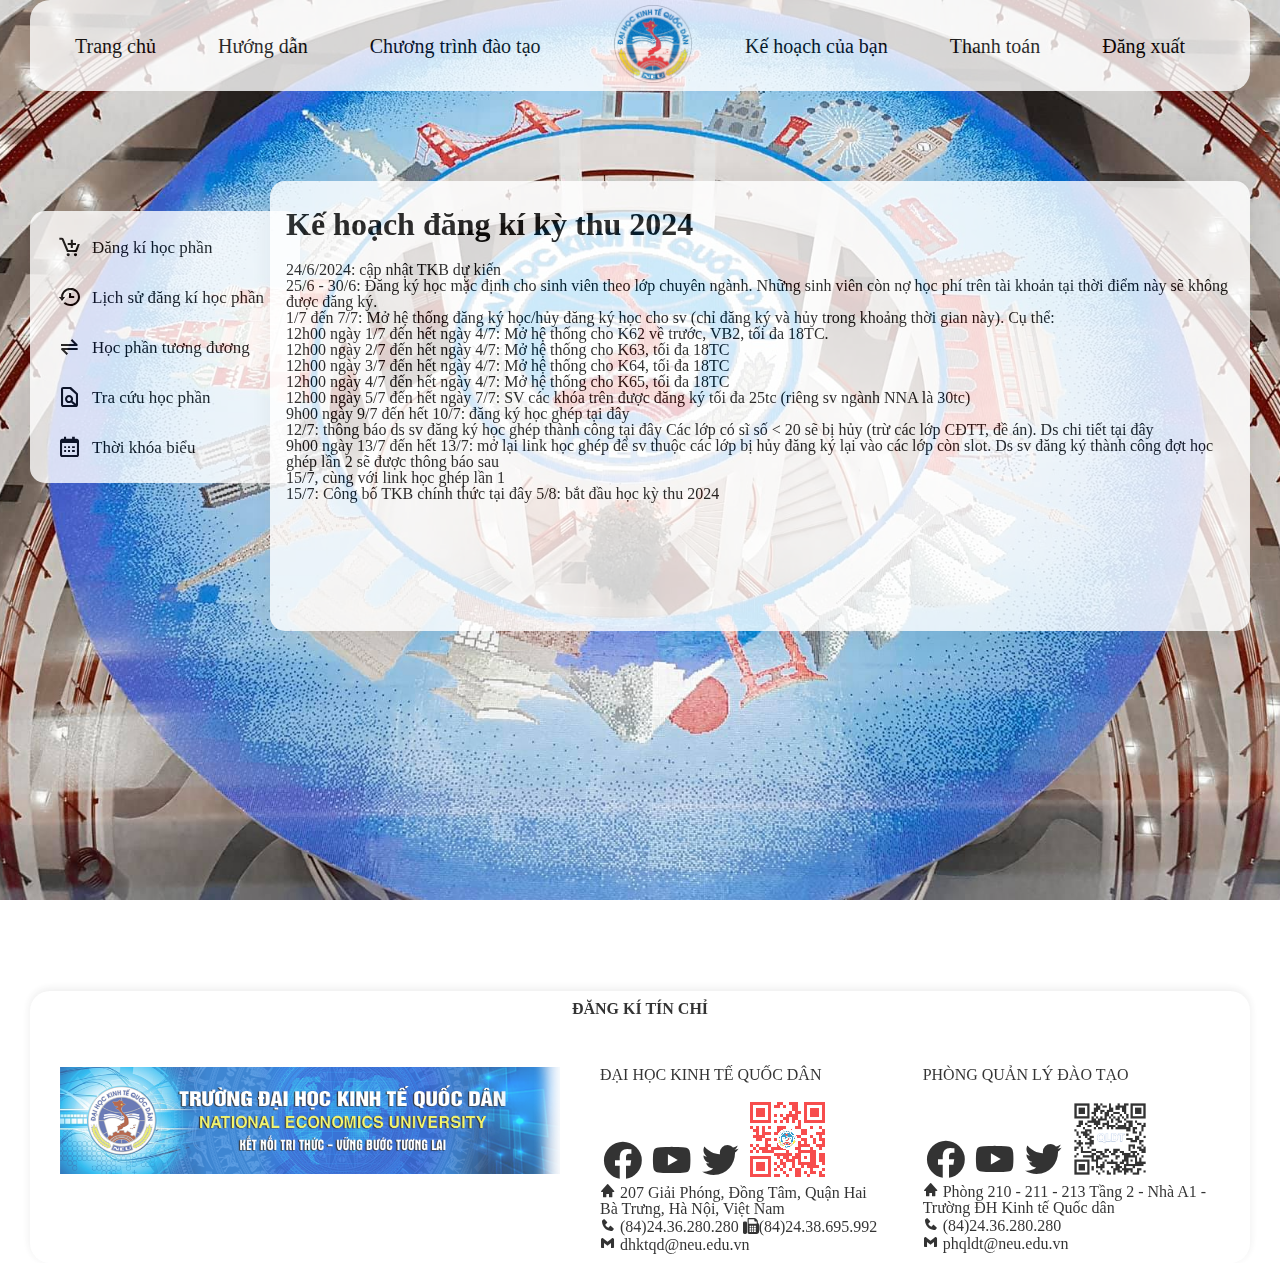
==== index.html @ bfdd2fc4 "ọdj" ====
<!DOCTYPE html>
<html lang="en">
  <head>
    <meta charset="UTF-8" />
    <meta name="viewport" content="width=device-width, initial-scale=1.0" />
    <meta name="description" content="Trang chủ của lớp CS, học design web," />
    <meta name="keywords" content="Trang chủ, lớp CS, disgn web" />
    <meta name="author" content="Lớp CS, sơn" />
    <link
      rel="apple-touch-icon"
      sizes="180x180"
      href="./favicon_io/apple-touch-icon.png"
    />
    <link
      rel="icon"
      type="image/png"
      sizes="32x32"
      href="./favicon_io/favicon-32x32.png"
    />
    <link
      rel="icon"
      type="image/png"
      sizes="16x16"
      href="./favicon_io/favicon-16x16.png"
    />
    <link rel="manifest" href="./favicon_io/site.webmanifest" />
    <link rel="stylesheet" href="reset.css" />
    <link rel="stylesheet" href="style.css" />
    <link
      href="https://unpkg.com/boxicons@2.1.4/css/boxicons.min.css"
      rel="stylesheet"
    />
    <link rel="stylesheet" href="https://cdnjs.cloudflare.com/ajax/libs/font-awesome/4.7.0/css/font-awesome.min.css">

    <title>Trang chủ</title>
  </head>
  <body>
    <!-- Header -->
    <header class="header fixed">
      <div class="main-content">
        <div class="body">
          <!-- nav -->
          <nav class="nav">
            <ul>
              <li>
                <a href="index.html">Trang chủ</a>
              </li>
              <li>
                <a href="huongdan.html">Hướng dẫn</a>
              </li>
              <li>
                <a href="ctdt.html">Chương trình đào tạo</a>
              </li>
            </ul>
          </nav>
          <!-- logo -->
          <a href="trangchu.html"
            ><img src="./logo.png" alt="NEU" class="logo"
          /></a>

          <nav class="nav">
            <ul>
              <li>
                <a href="kehoach.html">Kế hoạch của bạn</a>
              </li>
              <li>
                <a
                  href="https://e-bills.vn/pay/neu?fbclid=IwY2xjawF2RWxleHRuA2FlbQIxMAABHfRVqgrXQMPe5sLyxSXxdHt6NDF8VbCAdt6K2OqB-fruUBBJhyiv2BYnvg_aem_BzIFqqnhdk-18_bM3uUsNg"
                  target="_blank"
                  >Thanh toán</a
                >
              </li>
              <li>
                <a href="dangnhap.html">Đăng xuất</a>
              </li>
            </ul>
          </nav>
        </div>
      </div>
    </header>
    <!-- Main -->
    <div class="main">
      <div class="left">
        <div class="navbar">
          <div class="sidebar">
            <div class="nav">
              <ul>
                <li>
                  <a href="dkitin.html"
                    ><i class="bx bx-cart-add icon"></i
                    ><span>Đăng kí học phần</span></a
                  >
                </li>
                <li>
                  <a href="lichsudk.html"
                    ><i class="bx bx-history icon"></i
                    ><span>Lịch sử đăng kí học phần</span></a
                  >
                </li>
                <li>
                  <a href="hocphantuongduong.html"
                    ><i class="bx bx-transfer-alt icon"></i
                    ><span>Học phần tương đương</span></a
                  >
                </li>
                <li>
                  <a href="tracuu.html"
                    ><i class="bx bx-file-find icon"></i
                    ><span>Tra cứu học phần</span></a
                  >
                </li>
                <li>
                  <a href="tkb.html"
                    ><i class="bx bx-calendar icon"></i
                    ><span>Thời khóa biểu</span></a
                  >
                </li>
              </ul>
            </div>
          </div>
        </div>
      </div>
      <div class="right-content">
        <div class="content">
          <h1>Kế hoạch đăng kí kỳ thu 2024</h1>
          24/6/2024: cập nhật TKB dự kiến <br />
          25/6 - 30/6: Đăng ký học mặc định cho sinh viên theo lớp chuyên ngành.
          Những sinh viên còn nợ học phí trên tài khoản tại thời điểm này sẽ
          không được đăng ký. <br />
          1/7 đến 7/7: Mở hệ thống đăng ký học/hủy đăng ký học cho sv (chỉ đăng
          ký và hủy trong khoảng thời gian này). Cụ thể: <br />
          12h00 ngày 1/7 đến hết ngày 4/7: Mở hệ thống cho K62 về trước, VB2,
          tối đa 18TC. <br />
          12h00 ngày 2/7 đến hết ngày 4/7: Mở hệ thống cho K63, tối đa 18TC
          <br />
          12h00 ngày 3/7 đến hết ngày 4/7: Mở hệ thống cho K64, tối đa 18TC
          <br />
          12h00 ngày 4/7 đến hết ngày 4/7: Mở hệ thống cho K65, tối đa 18TC
          <br />
          12h00 ngày 5/7 đến hết ngày 7/7: SV các khóa trên được đăng ký tối đa
          25tc (riêng sv ngành NNA là 30tc) <br />
          9h00 ngày 9/7 đến hết 10/7: đăng ký học ghép tại đây <br />
          12/7: thông báo ds sv đăng ký học ghép thành công tại đây Các lớp có
          sĩ số < 20 sẽ bị hủy (trừ các lớp CĐTT, đề án). Ds chi tiết tại đây
          <br />
          9h00 ngày 13/7 đến hết 13/7: mở lại link học ghép để sv thuộc các lớp
          bị hủy đăng ký lại vào các lớp còn slot. Ds sv đăng ký thành công đợt
          học ghép lần 2 sẽ được thông báo sau <br />
          15/7, cùng với link học ghép lần 1 <br />
          15/7: Công bố TKB chính thức tại đây 5/8: bắt đầu học kỳ thu 2024
          <br />
        </div>
      </div>
    </div>

    <script>
      const date = new Date("December 25, 2023");
      const month = date.getMonth();
      console.log("Month = " + month);
    </script>

    <!-- Footer -->
    <footer class="footer">
      <div class="footer-title" style="text-align: center; font-weight: bold;" >ĐĂNG KÍ TÍN CHỈ</div>
      <div class="content_footer">
        <div class="row">
          <div class="column">
            <a href="https://www.neu.edu.vn/" target="_blank"><img src="./banner.png" alt="NEU" width="500"></a>
          </div>
          <div class="column">
            <h3 class="title">ĐẠI HỌC KINH TẾ QUỐC DÂN</h3> <br>
            <div class="socials">
              <a href="https://www.facebook.com/ktqdNEU/" target="_blank"><i class='bx bxl-facebook-circle' ></i></a>
              <a href="https://www.youtube.com/channel/UCV24tBVKuhkSC1kd36FbvmA" target="_blank"><i class='bx bxl-youtube' ></i></a>
              <a href="https://x.com/DaiHocKTQD" target="_blank"><i class='bx bxl-twitter'></i></a>
              <a href="https://www.neu.edu.vn/"><img src="./neu_qr.png" alt="NEU"></a>
            </div>
            <ul>
              <li><i class='bx bxs-home'></i>
                <span>207 Giải Phóng, Đồng Tâm, Quận Hai Bà Trưng, Hà Nội, Việt Nam</span>
              </li>
              <li><i class='bx bxs-phone'></i>
                <a href="tel:(84)24.36.280.280">(84)24.36.280.280</a>
                <a href="tel:(84)24.38.695.992"><i class="fa fa-fax"></i>(84)24.38.695.992</a>
              </li>
              <li><i class='bx bxl-gmail'></i>
                <a href="mailto:dhktqd@neu.edu.vn">dhktqd@neu.edu.vn</a>
              </li>
            </ul>
          </div>
          <div class="column">
            <h3 class="title">PHÒNG QUẢN LÝ ĐÀO TẠO</h3><br>
            <div class="socials">
              <a href="https://www.facebook.com/tvtsneu" target="_blank"><i class='bx bxl-facebook-circle' ></i></a>
              <a href="https://www.youtube.com/channel/UCV24tBVKuhkSC1kd36FbvmA" target="_blank"><i class='bx bxl-youtube' ></i></a>
              <a href="https://x.com/DaiHocKTQD" target="_blank"><i class='bx bxl-twitter'></i></a>
              <a href="https://daotao.neu.edu.vn/"><img src="./qr-code_qldt1.png" alt="NEU" width="80"></a>
            </div>
            <ul>
              <li><i class='bx bxs-home'></i>
                <span>Phòng 210 - 211 - 213 Tầng 2 - Nhà A1 - Trường ĐH Kinh tế Quốc dân</span>
              </li>
              <li><i class='bx bxs-phone'></i>
                <a href="tel:(84)24.36.280.280">(84)24.36.280.280</a>
              </li>
              <li><i class='bx bxl-gmail'></i>
                <a href="mailto:phqldt@neu.edu.vn">phqldt@neu.edu.vn</a>
              </li>
            </ul>
          </div>
        </div>
      </div>
    </footer>
  </body>
</html>
---- style.css ----
* {
  box-sizing: border-box;
}

body {
  background-color: white;
  color: black;
  font-size: 1.6rem;
  background-image: url(./NEU-cau_truc_toa_nha_the_ky.jpg);
  background-size: cover;
  background-attachment: fixed;
  background-position: center;
  background-repeat: no-repeat;
  width: 100%;
  height: 60vh;
}

html {
  font-size: 62.5%;
}

a {
  text-decoration: none;
  color: black;
}

/* header */
.header {
  background-color: white;
  border-radius: 20px;
  width: calc(100% - 60px);
  margin-left: auto;
  margin-right: auto;
  opacity: 0.8;
}

.header.fixed {
  position: sticky;
  top: -5px;
}

.header .body {
  display: flex;
  justify-content: space-between;
  align-items: center;
  padding: 0.5rem 0;
  max-width: calc(100% - 48px);
  margin-left: auto;
  margin-right: auto;
}

.body .nav ul {
  display: flex;
  list-style: none;
}

.nav a {
  margin-right: 2rem;
  font-size: 2rem;
  padding: 8px 21px;
}

.nav a:hover {
  color: black;
  text-shadow: 1px 0 0 currentColor;
  background-color: rgb(98, 182, 230);
  border-radius: 20px;
}

.header img {
  width: 78px;
}

h1 {
  display: block;
  font-size: 2em;
  margin-top: 0.67em;
  margin-bottom: 0.67em;
  margin-left: 0;
  margin-right: 0;
  font-weight: bold;
}

/* main */
.sidebar {
  position: relative;
  top: 120px;
  left: 30px;
  width: 270px;
  background: white;
  padding: 6px 16px;
  height: 60%;
  box-shadow: 5px 0 30px rgba(0, 0, 0, 0.1);
  border-radius: 15px;
  opacity: 0.8;
  /* transition: all 0.5s ease; */
}

.sidebar ul {
  margin-top: 10px;
}

.sidebar ul li {
  position: relative;
  height: 50px;
  width: 100%;
  margin: 0;
  list-style: none;
  line-height: 25px;
}

.sidebar ul li a {
  color: black;
  display: flex;
  text-decoration: none;
  align-items: center;
  border-radius: 20px;
  font-size: 1.7rem;
  white-space: nowrap;
  transition: all 0.2s ease;
  margin: 0;
}

.icon {
  margin-right: 10px;
  margin-left: -10px;
  font-size: 2.5rem;
  text-align: center;
}

.sidebar ul li a:hover {
  background: rgb(49, 134, 219);
}

.main {
  display: grid;
  grid-template-rows: 1fr 1fr;
  grid-template-columns: 0.72fr 3fr;
}

.right-content {
  position: relative;
  top: 90px;
  margin-right: 30px;
  margin-left: 0px;
  background: white;
  padding: 6px 16px;
  box-shadow: 5px 0 30px rgba(0, 0, 0, 0.1);
  border-radius: 15px;
  opacity: 0.8;
  height: 450px;
  /* transition: all 0.5s ease; */
}

/* .bottom-content {
  grid-column: 1 / span 2;
  position: relative;
  top: 300px;
  margin-left: 30px;
}

.cnt {
  display: flex;
  justify-content: space-around;
}

.bottom-content .cnt img {
  margin-right: 10px;
  font-size: 1.7rem;
  padding: 0px;
  border-radius: 20px;
  opacity: 0.8;
}

.bottom-content .cnt img:hover {
  transform: scale(1.1);
  transition: transform 0.3s ease;
} */

@media (max-width: 768px) {
  .sidebar {
    width: 80px;
    padding: 6px 8px;
  }

  .sidebar ul li a {
    justify-content: center;
    font-size: 0;
  }

  .sidebar ul li a .icon {
    margin-left: 0;
  }

  .sidebar ul li a::after {
    content: attr(data-tooltip);
    font-size: 1.2rem;
    color: white;
    background: rgba(0, 0, 0, 0.7);
    padding: 4px 8px;
    border-radius: 4px;
    position: absolute;
    top: 50%;
    left: 100%;
    transform: translateY(-50%);
    white-space: nowrap;
    opacity: 0;
    transition: opacity 0.2s;
  }

  .sidebar ul li a:hover::after {
    opacity: 1;
  }
}

.footer {
  background-color: white;
  border-radius: 20px;
  width: calc(100% - 60px);
  margin-left: auto;
  margin-right: auto;
  opacity: 0.8;
  left: 0;
  right: 0;
  padding: 1rem;
  box-shadow: 0 -2px 10px rgba(0, 0, 0, 0.1);
}

/* .row img {
  border-radius: 20px;
} */

.content_footer {
  display: flex;
  margin: 50px auto auto auto;
}

.content_footer .row {
  display: flex;

}

.socials .bx {
  font-size: 4.5rem;
}

.footer .row .column {
  display: flex;
  flex-direction: column;
  margin: 0 20px;
}
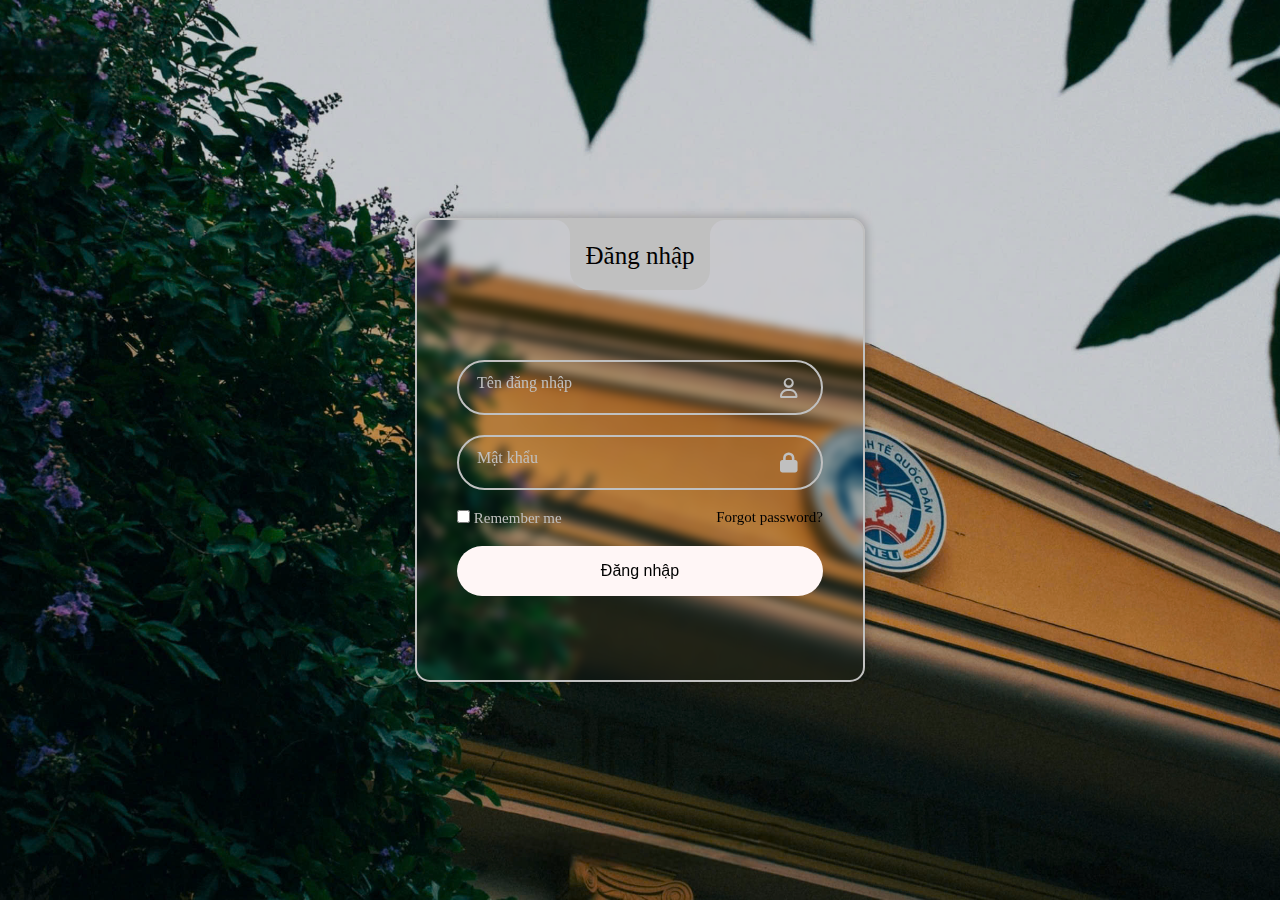
==== commit f8c46960: "hahahaha" ====
--- a/index.html
+++ b/index.html
@@ -3,9 +3,8 @@
   <head>
     <meta charset="UTF-8" />
     <meta name="viewport" content="width=device-width, initial-scale=1.0" />
-    <meta name="description" content="Trang chủ của lớp CS, học design web," />
-    <meta name="keywords" content="Trang chủ, lớp CS, disgn web" />
-    <meta name="author" content="Lớp CS, sơn" />
+    <link rel="stylesheet" href="reset.css" />
+    <link rel="stylesheet" href="style0.css" />
     <link
       rel="apple-touch-icon"
       sizes="180x180"
@@ -24,192 +23,62 @@
       href="./favicon_io/favicon-16x16.png"
     />
     <link rel="manifest" href="./favicon_io/site.webmanifest" />
-    <link rel="stylesheet" href="reset.css" />
-    <link rel="stylesheet" href="style.css" />
     <link
-      href="https://unpkg.com/boxicons@2.1.4/css/boxicons.min.css"
       rel="stylesheet"
+      href="https://cdnjs.cloudflare.com/ajax/libs/font-awesome/6.6.0/css/all.min.css"
     />
-    <link rel="stylesheet" href="https://cdnjs.cloudflare.com/ajax/libs/font-awesome/4.7.0/css/font-awesome.min.css">
-
-    <title>Trang chủ</title>
+    <title>Đăng nhập</title>
   </head>
   <body>
-    <!-- Header -->
-    <header class="header fixed">
-      <div class="main-content">
-        <div class="body">
-          <!-- nav -->
-          <nav class="nav">
-            <ul>
-              <li>
-                <a href="index.html">Trang chủ</a>
-              </li>
-              <li>
-                <a href="huongdan.html">Hướng dẫn</a>
-              </li>
-              <li>
-                <a href="ctdt.html">Chương trình đào tạo</a>
-              </li>
-            </ul>
-          </nav>
-          <!-- logo -->
-          <a href="trangchu.html"
-            ><img src="./logo.png" alt="NEU" class="logo"
-          /></a>
+    <div class="container">
+      <div class="login_container">
+        <div class="login_title">
+          <span>Đăng nhập</span>
+        </div>
 
-          <nav class="nav">
-            <ul>
-              <li>
-                <a href="kehoach.html">Kế hoạch của bạn</a>
-              </li>
-              <li>
-                <a
-                  href="https://e-bills.vn/pay/neu?fbclid=IwY2xjawF2RWxleHRuA2FlbQIxMAABHfRVqgrXQMPe5sLyxSXxdHt6NDF8VbCAdt6K2OqB-fruUBBJhyiv2BYnvg_aem_BzIFqqnhdk-18_bM3uUsNg"
-                  target="_blank"
-                  >Thanh toán</a
-                >
-              </li>
-              <li>
-                <a href="dangnhap.html">Đăng xuất</a>
-              </li>
-            </ul>
-          </nav>
+        <div class="input_wrapper">
+          <input type="text" class="input_field" id="user" required />
+          <label for="user" class="label">Tên đăng nhập</label>
+          <i class="fa-regular fa-user icon"></i>
         </div>
-      </div>
-    </header>
-    <!-- Main -->
-    <div class="main">
-      <div class="left">
-        <div class="navbar">
-          <div class="sidebar">
-            <div class="nav">
-              <ul>
-                <li>
-                  <a href="dkitin.html"
-                    ><i class="bx bx-cart-add icon"></i
-                    ><span>Đăng kí học phần</span></a
-                  >
-                </li>
-                <li>
-                  <a href="lichsudk.html"
-                    ><i class="bx bx-history icon"></i
-                    ><span>Lịch sử đăng kí học phần</span></a
-                  >
-                </li>
-                <li>
-                  <a href="hocphantuongduong.html"
-                    ><i class="bx bx-transfer-alt icon"></i
-                    ><span>Học phần tương đương</span></a
-                  >
-                </li>
-                <li>
-                  <a href="tracuu.html"
-                    ><i class="bx bx-file-find icon"></i
-                    ><span>Tra cứu học phần</span></a
-                  >
-                </li>
-                <li>
-                  <a href="tkb.html"
-                    ><i class="bx bx-calendar icon"></i
-                    ><span>Thời khóa biểu</span></a
-                  >
-                </li>
-              </ul>
-            </div>
+
+        <div class="input_wrapper">
+          <input type="password" class="input_field" id="pass" required />
+          <label for="pass" class="label">Mật khẩu</label>
+          <i class="fa-solid fa-lock icon"></i>
+        </div>
+
+        <div class="remember-forgot">
+          <div class="remember-me">
+            <input type="checkbox" id="remember" />
+            <label for="remember">Remember me</label>
+          </div>
+
+          <div class="forgot">
+            <a href="https://password.neu.edu.vn/ResetPassword" target="_blank"
+              >Forgot password?</a
+            >
           </div>
         </div>
-      </div>
-      <div class="right-content">
-        <div class="content">
-          <h1>Kế hoạch đăng kí kỳ thu 2024</h1>
-          24/6/2024: cập nhật TKB dự kiến <br />
-          25/6 - 30/6: Đăng ký học mặc định cho sinh viên theo lớp chuyên ngành.
-          Những sinh viên còn nợ học phí trên tài khoản tại thời điểm này sẽ
-          không được đăng ký. <br />
-          1/7 đến 7/7: Mở hệ thống đăng ký học/hủy đăng ký học cho sv (chỉ đăng
-          ký và hủy trong khoảng thời gian này). Cụ thể: <br />
-          12h00 ngày 1/7 đến hết ngày 4/7: Mở hệ thống cho K62 về trước, VB2,
-          tối đa 18TC. <br />
-          12h00 ngày 2/7 đến hết ngày 4/7: Mở hệ thống cho K63, tối đa 18TC
-          <br />
-          12h00 ngày 3/7 đến hết ngày 4/7: Mở hệ thống cho K64, tối đa 18TC
-          <br />
-          12h00 ngày 4/7 đến hết ngày 4/7: Mở hệ thống cho K65, tối đa 18TC
-          <br />
-          12h00 ngày 5/7 đến hết ngày 7/7: SV các khóa trên được đăng ký tối đa
-          25tc (riêng sv ngành NNA là 30tc) <br />
-          9h00 ngày 9/7 đến hết 10/7: đăng ký học ghép tại đây <br />
-          12/7: thông báo ds sv đăng ký học ghép thành công tại đây Các lớp có
-          sĩ số < 20 sẽ bị hủy (trừ các lớp CĐTT, đề án). Ds chi tiết tại đây
-          <br />
-          9h00 ngày 13/7 đến hết 13/7: mở lại link học ghép để sv thuộc các lớp
-          bị hủy đăng ký lại vào các lớp còn slot. Ds sv đăng ký thành công đợt
-          học ghép lần 2 sẽ được thông báo sau <br />
-          15/7, cùng với link học ghép lần 1 <br />
-          15/7: Công bố TKB chính thức tại đây 5/8: bắt đầu học kỳ thu 2024
-          <br />
+
+        <div class="input_wrapper">
+          <input
+            type="submit"
+            class="input-submit"
+            value="Đăng nhập"
+            onclick="login()"
+          />
         </div>
       </div>
     </div>
 
     <script>
-      const date = new Date("December 25, 2023");
-      const month = date.getMonth();
-      console.log("Month = " + month);
+      function login() {
+        // Giả sử kiểm tra đăng nhập thành công
+        if (true) {
+          window.location.href = "trangchu.html";
+        }
+      }
     </script>
-
-    <!-- Footer -->
-    <footer class="footer">
-      <div class="footer-title" style="text-align: center; font-weight: bold;" >ĐĂNG KÍ TÍN CHỈ</div>
-      <div class="content_footer">
-        <div class="row">
-          <div class="column">
-            <a href="https://www.neu.edu.vn/" target="_blank"><img src="./banner.png" alt="NEU" width="500"></a>
-          </div>
-          <div class="column">
-            <h3 class="title">ĐẠI HỌC KINH TẾ QUỐC DÂN</h3> <br>
-            <div class="socials">
-              <a href="https://www.facebook.com/ktqdNEU/" target="_blank"><i class='bx bxl-facebook-circle' ></i></a>
-              <a href="https://www.youtube.com/channel/UCV24tBVKuhkSC1kd36FbvmA" target="_blank"><i class='bx bxl-youtube' ></i></a>
-              <a href="https://x.com/DaiHocKTQD" target="_blank"><i class='bx bxl-twitter'></i></a>
-              <a href="https://www.neu.edu.vn/"><img src="./neu_qr.png" alt="NEU"></a>
-            </div>
-            <ul>
-              <li><i class='bx bxs-home'></i>
-                <span>207 Giải Phóng, Đồng Tâm, Quận Hai Bà Trưng, Hà Nội, Việt Nam</span>
-              </li>
-              <li><i class='bx bxs-phone'></i>
-                <a href="tel:(84)24.36.280.280">(84)24.36.280.280</a>
-                <a href="tel:(84)24.38.695.992"><i class="fa fa-fax"></i>(84)24.38.695.992</a>
-              </li>
-              <li><i class='bx bxl-gmail'></i>
-                <a href="mailto:dhktqd@neu.edu.vn">dhktqd@neu.edu.vn</a>
-              </li>
-            </ul>
-          </div>
-          <div class="column">
-            <h3 class="title">PHÒNG QUẢN LÝ ĐÀO TẠO</h3><br>
-            <div class="socials">
-              <a href="https://www.facebook.com/tvtsneu" target="_blank"><i class='bx bxl-facebook-circle' ></i></a>
-              <a href="https://www.youtube.com/channel/UCV24tBVKuhkSC1kd36FbvmA" target="_blank"><i class='bx bxl-youtube' ></i></a>
-              <a href="https://x.com/DaiHocKTQD" target="_blank"><i class='bx bxl-twitter'></i></a>
-              <a href="https://daotao.neu.edu.vn/"><img src="./qr-code_qldt1.png" alt="NEU" width="80"></a>
-            </div>
-            <ul>
-              <li><i class='bx bxs-home'></i>
-                <span>Phòng 210 - 211 - 213 Tầng 2 - Nhà A1 - Trường ĐH Kinh tế Quốc dân</span>
-              </li>
-              <li><i class='bx bxs-phone'></i>
-                <a href="tel:(84)24.36.280.280">(84)24.36.280.280</a>
-              </li>
-              <li><i class='bx bxl-gmail'></i>
-                <a href="mailto:phqldt@neu.edu.vn">phqldt@neu.edu.vn</a>
-              </li>
-            </ul>
-          </div>
-        </div>
-      </div>
-    </footer>
   </body>
 </html>
--- a/style0.css
+++ b/style0.css
@@ -0,0 +1,171 @@
+*{
+    margin: 0;
+    padding: 0;
+    box-sizing: border-box;
+}
+
+:root{
+    --primary-color: #c0c0c0;
+    --secondary-color: black;
+    --black-color: #020101;
+}
+
+body{
+    background-position: center;
+    background-image: url("./background_dn.jpg");
+    background-size: cover;
+    background-repeat: no-repeat;
+    background-attachment: fixed;
+}
+
+.forgot a{
+    color: var(--secondary-color);
+    text-decoration: none;
+}
+
+.forgot a:hover{
+    text-decoration: underline;
+}
+
+.container{
+    display: flex;
+    width: 100%;
+    min-height: 100vh;
+    justify-content: center;
+    align-items: center;
+    background-color: rgba(0, 0, 0, 0.2);
+}
+
+.login_container{
+    position: relative;
+    backdrop-filter: blur(5px);
+    width: 450px;
+    border: 2px solid var(--primary-color);
+    border-radius: 15px;
+    padding: 7.5em 2.5em 4em 2.5em;
+    box-shadow: 0px 0px 10px 2px rgba(0, 0, 0, 0.2);
+    color: var(--primary-color);
+}
+
+.login_title{
+    position: absolute;
+    left: 50%;
+    top: 0;
+    display: flex;
+    transform: translateX(-50%);
+    align-items: center;
+    justify-content: center;
+    width: 140px;
+    background-color: var(--primary-color);
+    border-radius: 0px 0px 20px 20px;
+    height: 70px;
+}
+
+.login_title span{
+    font-size: 25px;
+    color: var(--black-color);
+}
+
+.login_title::before{
+    content: "";
+    top: 0;
+    left: -30px;
+    position: absolute;
+    width: 30px;
+    height: 30px;
+    border-top-right-radius: 50%;
+    box-shadow: 15px 0px 0px 0px var(--primary-color);
+    background: transparent;
+}
+
+.login_title::after{
+    content: "";
+    top: 0;
+    position: absolute;
+    width: 30px;
+    height: 30px;
+    right: -30px;
+    background: transparent;
+    border-top-left-radius: 50%;
+    box-shadow: -15px 0 0 0 var(--primary-color);
+}
+
+.input_wrapper{
+    position: relative;
+    flex-direction: column;
+    display: flex;
+    margin: 20px 0;
+}
+
+.input_field{
+    width: 100%;
+    font-size: 16px;
+    height: 55px;
+    color: var(--secondary-color);
+    background: transparent;
+    padding-inline: 20px 54px;
+    border: 2px solid var(--primary-color);
+    border-radius: 30px;
+}
+
+#username{
+    margin-bottom: 10px;
+}
+
+.label{
+    position: absolute;
+    top: 15px;
+    transition: 0.5s;
+    left: 20px;
+}
+
+.input_field:focus ~ .label,
+.input_field:valid ~ .label{
+    position: absolute;
+    top: -10px;
+    left: 20px;
+    background-color: var(--primary-color);
+    color: var(--black-color);
+    font-size: 14px;
+    border-radius: 30px;
+    padding: 0 10px;
+}
+
+.icon{
+    position: absolute;
+    font-size: 20px;
+    top: 18px;
+    right: 25px;
+}
+
+.remember-forgot{
+    display: flex;
+    justify-content: space-between;
+    font-size: 15px;
+}
+
+.input-submit{
+    width: 100%;
+    height: 50px;
+    font-size: 16px;
+    background: #fff6f6;
+    border-radius: 30px;
+    cursor: pointer;
+    font-weight: 500;
+    transition: 0.3s;
+    border: none;
+}
+
+.input-submit:hover{
+    background: var(--primary-color);
+}
+
+@media only screen and (max-width: 564px) {
+    .container{
+        padding: 20px;
+    }
+    
+    .login_container{
+        padding: 7.5em 1.5em 4em 1.5em;
+    }
+}